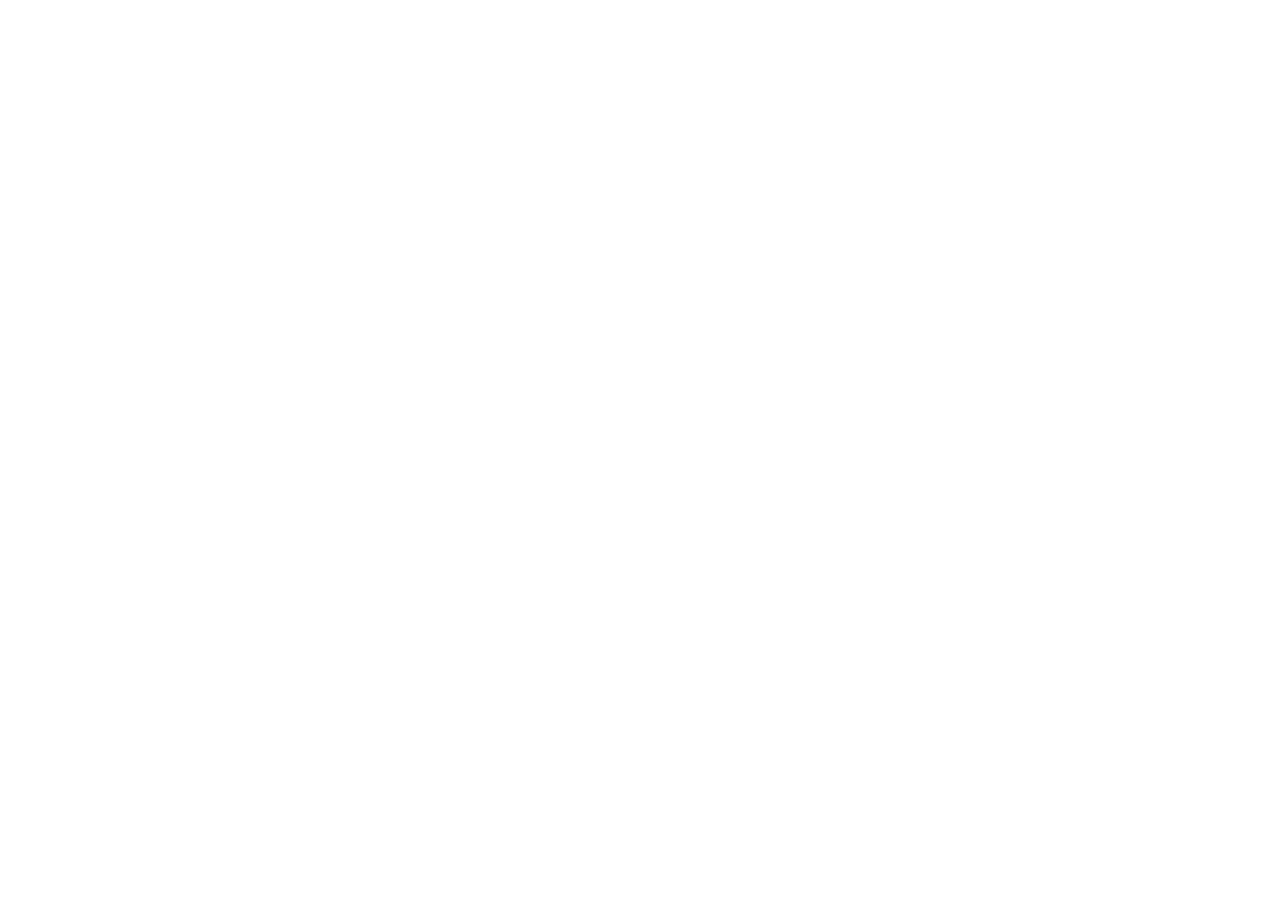
==== rock-paper-scissors.html @ b792475a "v 0.1" ====
<!DOCTYPE html>
<html>
  <head>
    <meta charset="utf-8" />
    <title>rock paper scissors</title>
    <style></style>
  </head>
  <body>
    <script>
      let computerPlay = function () {
        let x = Math.floor(Math.random() * 3);
        console.log(x);
        let computerSelection = "";
        if (x == 0) {
          return (computerSelection = "scissors");
        } else if (x == 1) {
          return (computerSelection = "paper");
        } else return (computerSelection = "rock");
      };
      let playRound = function (playerSelection, computerSelection) {
        if (playerSelection === computerSelection) {
          return console.log("draw");
        } else if (
          (playerSelection == "rock" && computerSelection == "paper") ||
          (playerSelection == "paper" && computerSelection == "scissors") ||
          (playerSelection == "scissors" && computerSelection == "rock")
        ) {
          return console.log("you loose");
        } else if (
          (computerSelection == "rock" && playerSelection == "paper") ||
          (computerSelection == "paper" && playerSelection == "scissors") ||
          (computerSelection == "scissors" && playerSelection == "rock")
        ) {
          return console.log("you win");
        } else {
          return console.log("select rock, paper or scissors!");
        }
      };
      let game = function () {
        for (i = 0; i < 5; i++) {
          selection = window.prompt("rock, paper or scissors?");
          playerSelection = selection.toLowerCase();
          computerSelection = computerPlay();
          console.log(
            `Computer choose ${computerSelection} and you choose ${playerSelection}`
          );
          let z = playRound(playerSelection, computerSelection);
          console.log(z);
        }
      };
      game();
    </script>
  </body>
</html>
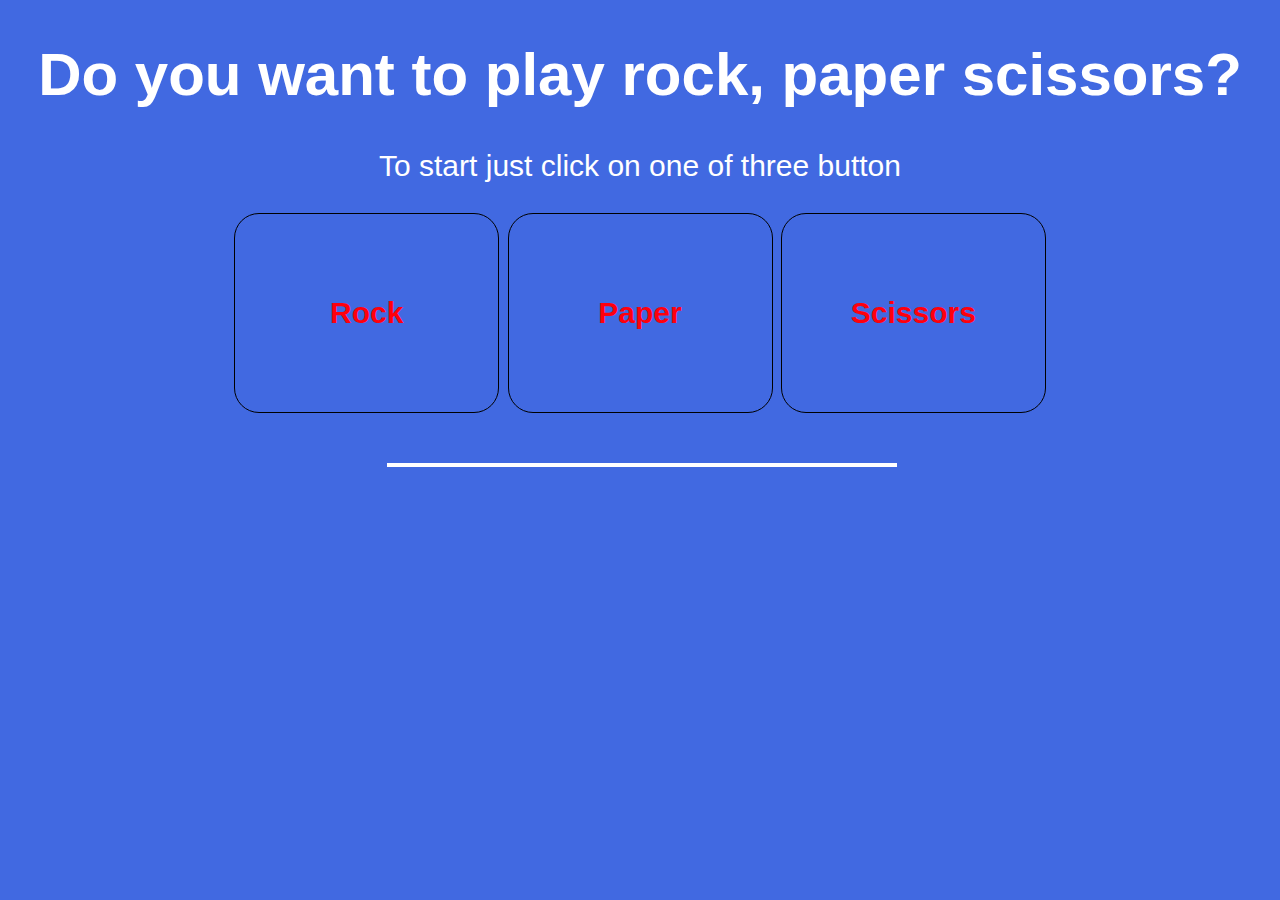
==== commit 6151b4da: "v1.1" ====
--- a/rock-paper-scissors.html
+++ b/rock-paper-scissors.html
@@ -3,52 +3,20 @@
   <head>
     <meta charset="utf-8" />
     <title>rock paper scissors</title>
-    <style></style>
+    <link rel="stylesheet" href="style.css" />
   </head>
   <body>
-    <script>
-      let computerPlay = function () {
-        let x = Math.floor(Math.random() * 3);
-        console.log(x);
-        let computerSelection = "";
-        if (x == 0) {
-          return (computerSelection = "scissors");
-        } else if (x == 1) {
-          return (computerSelection = "paper");
-        } else return (computerSelection = "rock");
-      };
-      let playRound = function (playerSelection, computerSelection) {
-        if (playerSelection === computerSelection) {
-          return console.log("draw");
-        } else if (
-          (playerSelection == "rock" && computerSelection == "paper") ||
-          (playerSelection == "paper" && computerSelection == "scissors") ||
-          (playerSelection == "scissors" && computerSelection == "rock")
-        ) {
-          return console.log("you loose");
-        } else if (
-          (computerSelection == "rock" && playerSelection == "paper") ||
-          (computerSelection == "paper" && playerSelection == "scissors") ||
-          (computerSelection == "scissors" && playerSelection == "rock")
-        ) {
-          return console.log("you win");
-        } else {
-          return console.log("select rock, paper or scissors!");
-        }
-      };
-      let game = function () {
-        for (i = 0; i < 5; i++) {
-          selection = window.prompt("rock, paper or scissors?");
-          playerSelection = selection.toLowerCase();
-          computerSelection = computerPlay();
-          console.log(
-            `Computer choose ${computerSelection} and you choose ${playerSelection}`
-          );
-          let z = playRound(playerSelection, computerSelection);
-          console.log(z);
-        }
-      };
-      game();
-    </script>
+    <h1>Do you want to play rock, paper scissors?</h1>
+    <p>To start just click on one of three button</p>
+    <button id="rock" class="button">Rock</button>
+    <button id="paper" class="button">Paper</button>
+    <button id="scissors" class="button">Scissors</button>
+    <div class="container">
+      <div class="rounds"></div>
+      <div class="roundResult"></div>
+      <div class="matchResult"></div>
+    </div>
+
+    <script src="main.js"></script>
   </body>
 </html>
--- a/style.css
+++ b/style.css
@@ -0,0 +1,36 @@
+body {
+  background-color: royalblue;
+  color: white;
+  font-size: 30px;
+  text-align: center;
+  font-family: Arial, Helvetica, sans-serif;
+}
+body button {
+  background-color: royalblue;
+  border: 1px solid black;
+  height: 200px;
+  width: 265px;
+  border-radius: 25px;
+  font-weight: bold;
+  color: rgb(255, 0, 13);
+  font-size: 30px;
+  background-size: contain;
+}
+.container {
+  border: 2px solid white;
+  width: 40%;
+  margin-left: 30%;
+  margin-top: 50px;
+}
+.roundResult {
+  color: darkred;
+}
+#rock {
+  background-image: url(rock.jpg);
+}
+#paper {
+  background-image: url(paper.jpg);
+}
+#scissors {
+  background-image: url(scissors.jpg);
+}
